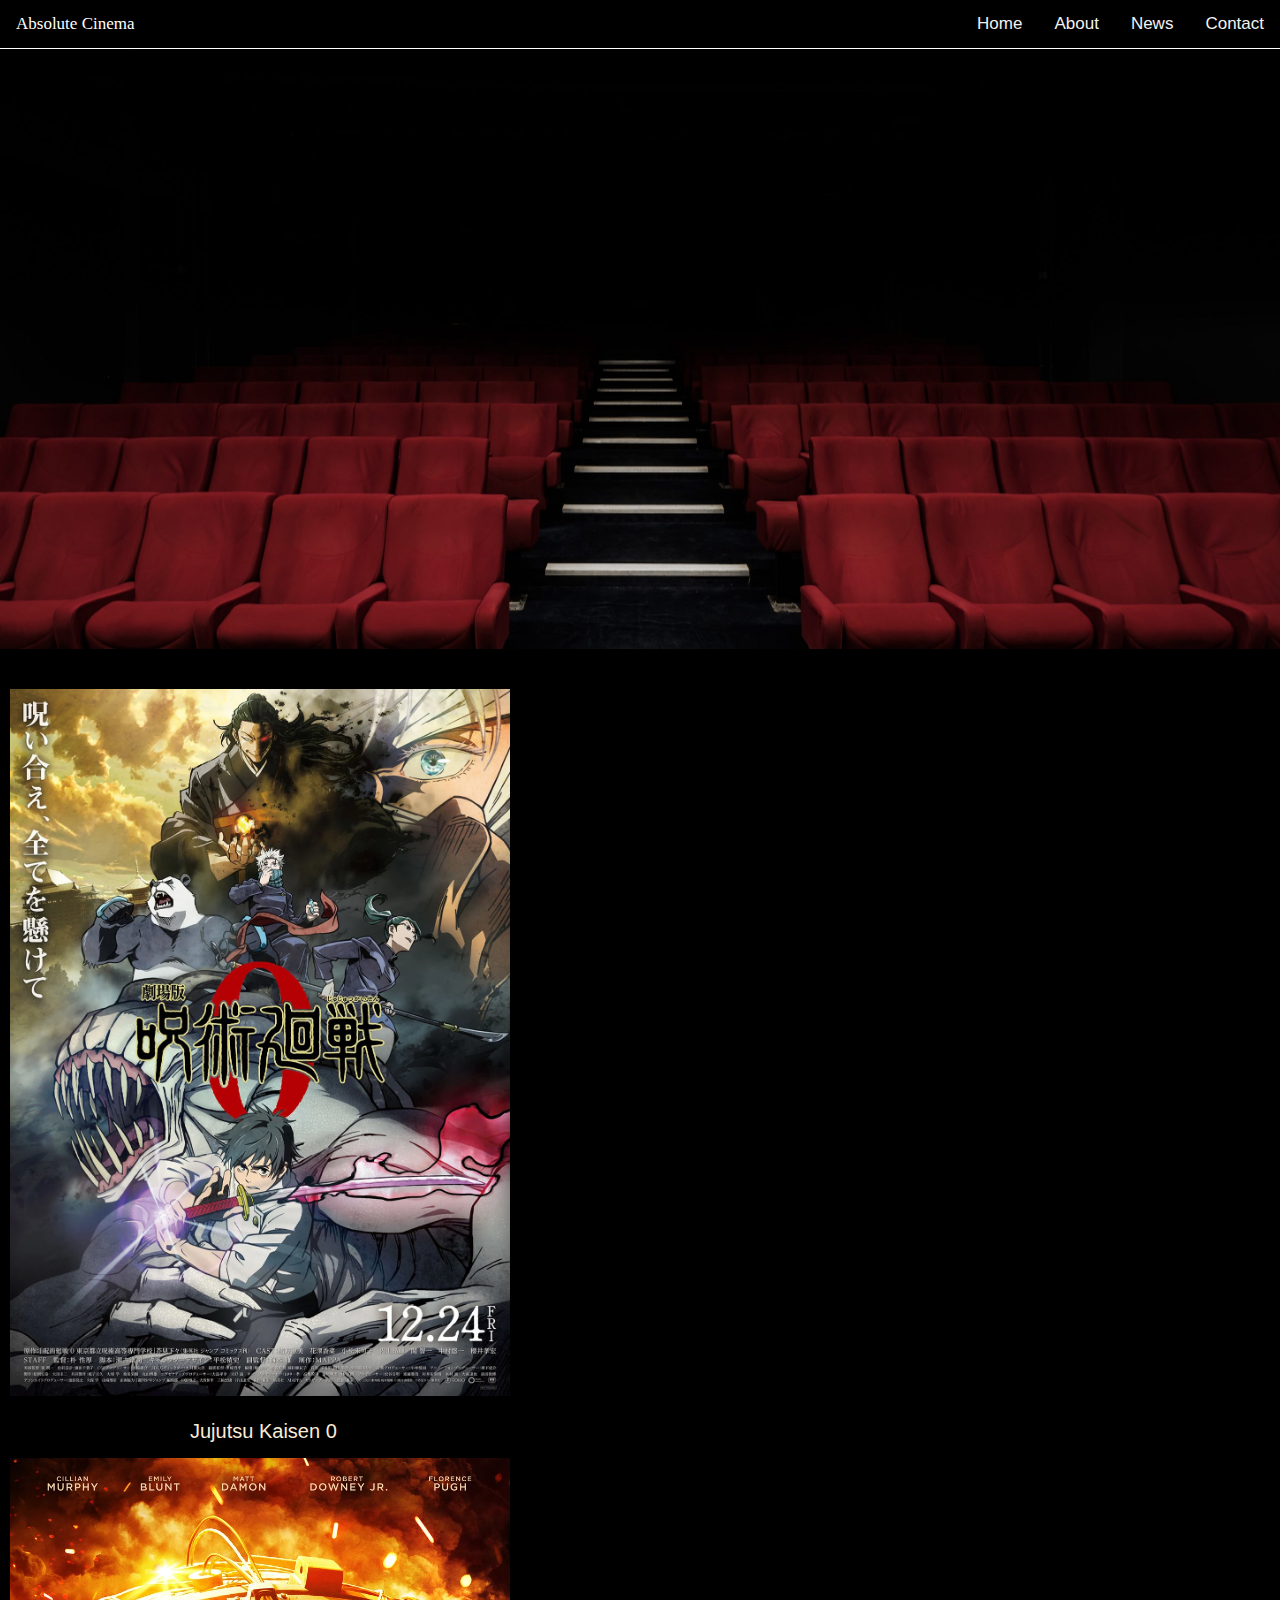
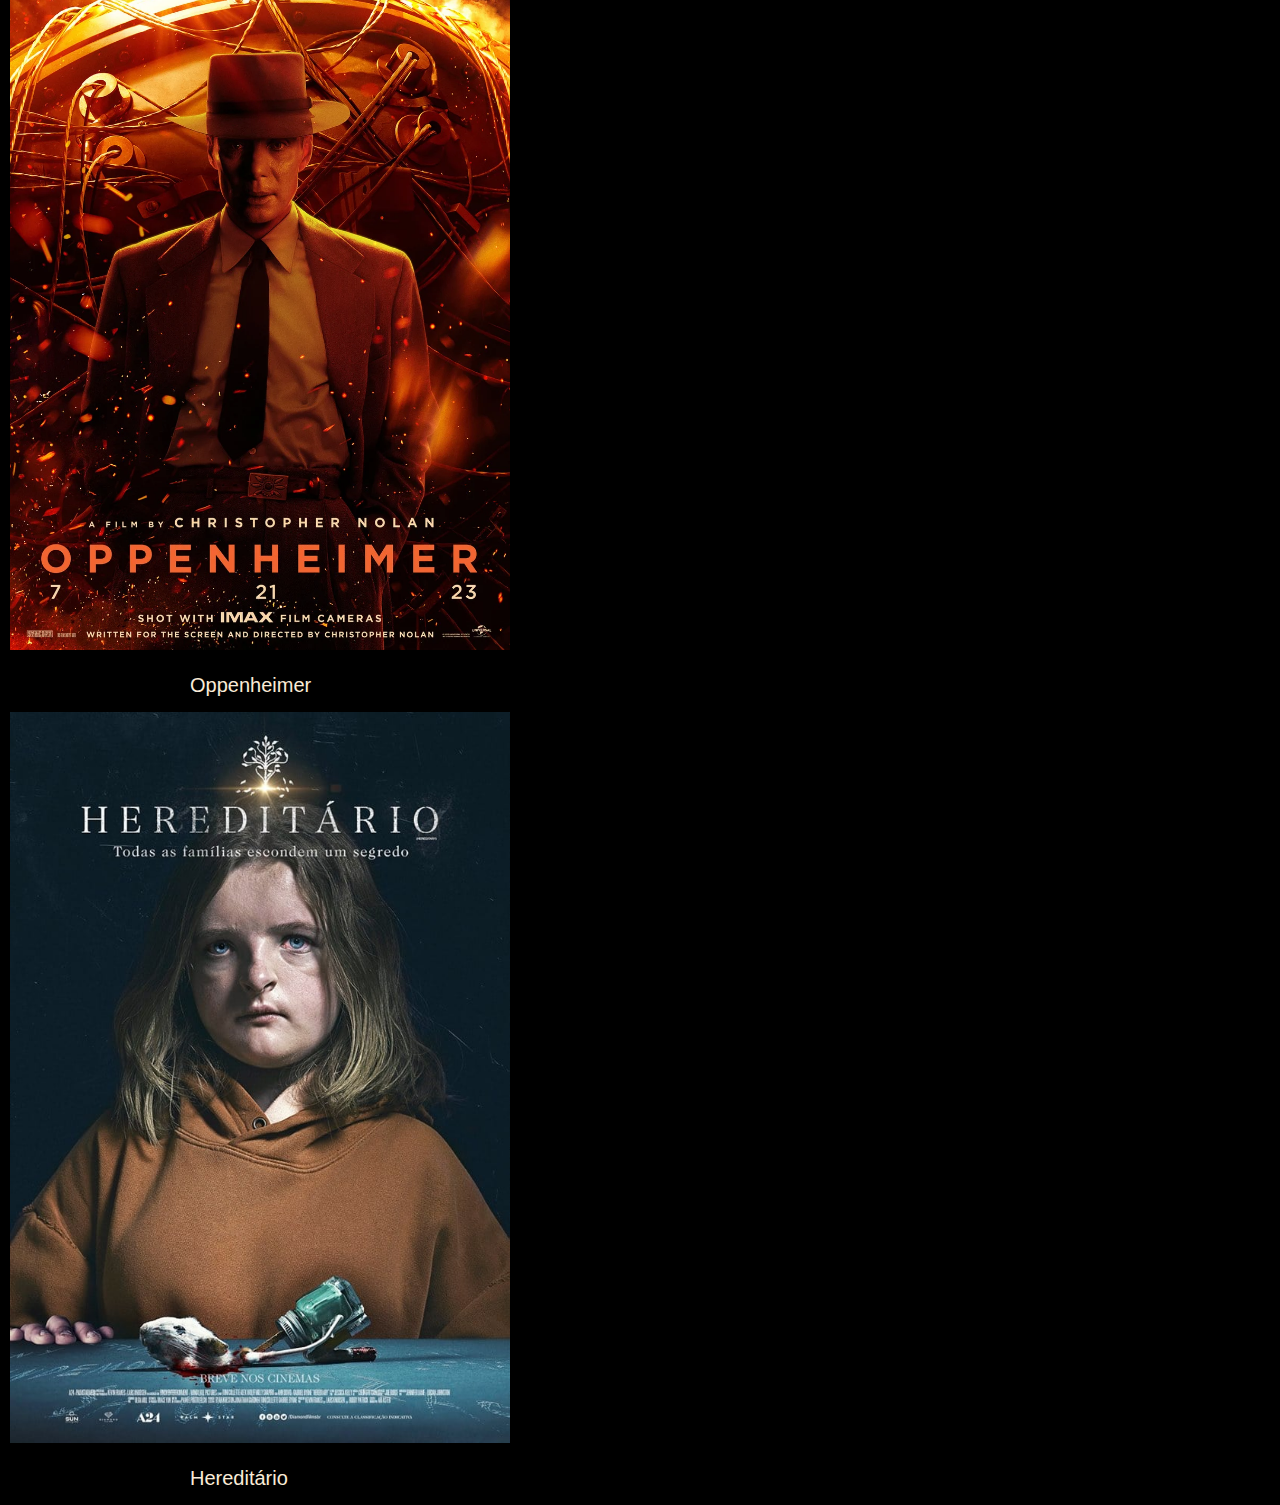
==== home.html @ a6e1a8bd "home" ====
<!DOCTYPE html>
<html lang="pt-br">
<head>
    <meta charset="UTF-8">
    <meta name="viewport" content="width=device-width, initial-scale=1.0">
    <title>Absolute Cinema</title>
    <link rel="stylesheet" href="home.css">
</head>
<body>
      <nav class="navbar">    
        <div class="topnav">
            <a id="titulo" class="navbar-brand title">Absolute Cinema</a>
            <a href="#contact">Contact</a>
            <a href="#news">News</a>
            <a href="#about">About</a>
            <a class="active" href="#home">Home</a>
        </div>
    </nav>
    <div class="home">
        
    </div>
    <div class="containers">
        <div class="film">
            <img src="images/jujutsu.webp" alt="jujutsu">
            <li>Jujutsu Kaisen 0</li>
        </div>
        <div class="film">
            <img src="images/oppenheimer.webp" alt="oppenheimer">
            <li>Oppenheimer</li>
        </div>
        <div class="film">
            <img src="images/hereditario.jpg" alt="hereditario">
            <li>Hereditário</li>
        </div>
        <div class="film"></div>
    </div>
</body>
</html>
---- home.css ----
* {
    box-sizing: border-box;
}
body {
    font-family: sans-serif;
    margin: 0px;
    padding: 0px;
    background-color: black;
}

header {
    position: absolute !important;
    top: 0px;
    width: 100%;
    color: antiquewhite;
}

nav {
    border-bottom: solid 1px #fff;
    display: block;
}

.navbar-brand {
    color: antiquewhite;
    font-size: 48px;
    font-family: 'GODOFWAR'; 
}

.topnav .title {
  float: left;
}

.topnav {
    background-color: black;
    overflow: hidden;
  }
  
  .topnav a {
    float: right;
    color: #f2f2f2;
    text-align: center;
    padding: 14px 16px;
    text-decoration: none;
    font-size: 17px;
  }
  
  .topnav a:first-child:hover{
    background-color: rgba(255, 255, 255, 0);
    color: white;
}

.topnav a:hover {
    background-color: #ddd;
    color: black;
  }

body .home{
    background-image: url(images/Cinema-Cultura.jpg);
    background-size: cover;
    background-position: center;
    height: 600px;
    width: 100%;
    z-index: -1;
    margin-bottom: 40px;
}

.home h1{
    z-index: 1;
    color: red;
}

.container {
    float: left;
    width: 25%;
    padding: 15px;
    
}

.film::after {
    display: table;
    clear: both;
}

.film img {
    width: 500px;
    margin: 0px 10px 20px 10px;
}

.film li {
    list-style-type: none;
    color: antiquewhite;
    margin-bottom: 15px;
    margin-left: 190px;
    font-size: 20px;
}
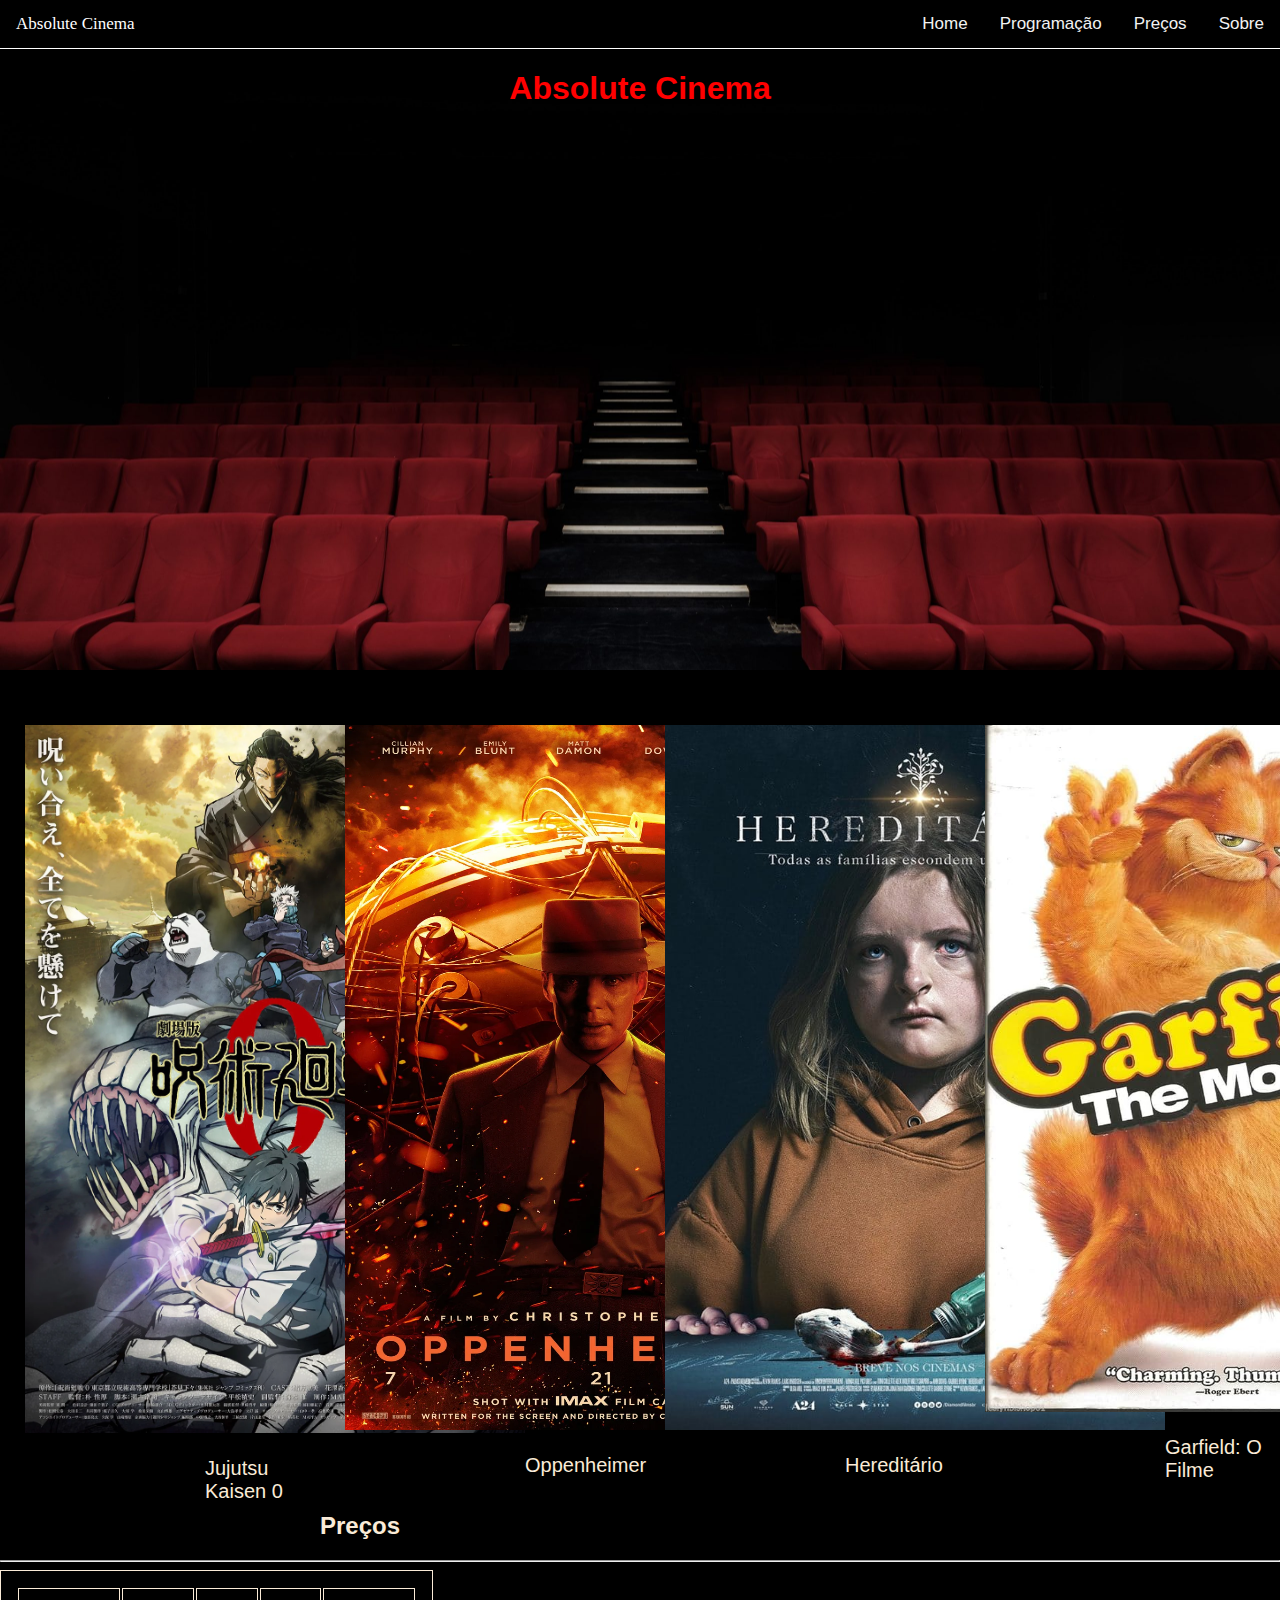
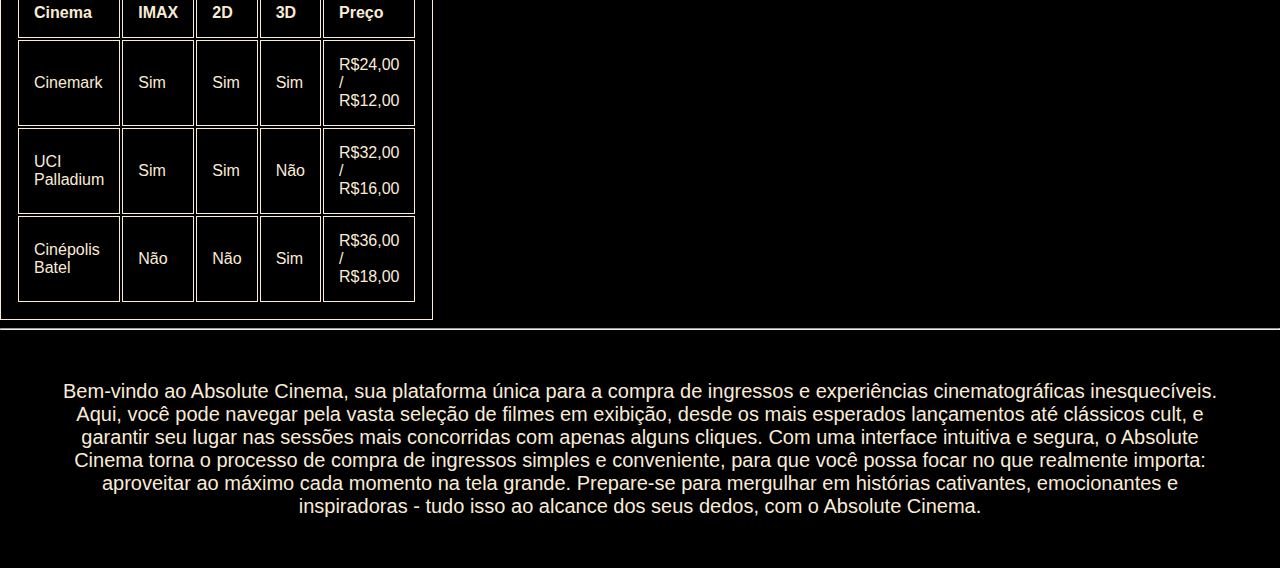
==== commit 9ef2c3da: "garfield" ====
--- a/home.html
+++ b/home.html
@@ -9,30 +9,78 @@
 <body>
       <nav class="navbar">    
         <div class="topnav">
-            <a id="titulo" class="navbar-brand title">Absolute Cinema</a>
-            <a href="#contact">Contact</a>
-            <a href="#news">News</a>
-            <a href="#about">About</a>
+            <a id="titulo" class="navbar-brand title" href="#home">Absolute Cinema</a>
+            <a href="#about">Sobre</a>
+            <a href="#prices">Preços</a>
+            <a href="#showing">Programação</a>
             <a class="active" href="#home">Home</a>
         </div>
     </nav>
     <div class="home">
-        
+        <h1>Absolute Cinema</h1>
     </div>
-    <div class="containers">
+    <div id="showing" class="containers">
         <div class="film">
             <img src="images/jujutsu.webp" alt="jujutsu">
             <li>Jujutsu Kaisen 0</li>
         </div>
         <div class="film">
-            <img src="images/oppenheimer.webp" alt="oppenheimer">
+            <img src="images/oppenheimer.webp" alt="oppenheimer" style="height: 705px;">
             <li>Oppenheimer</li>
         </div>
         <div class="film">
-            <img src="images/hereditario.jpg" alt="hereditario">
+            <img src="images/hereditario.jpg" alt="hereditario" style="height: 705px;">
             <li>Hereditário</li>
         </div>
-        <div class="film"></div>
+        <div class="film">
+            <img src="images/garfield.jpg" alt="garfield">
+            <li>Garfield: O Filme</li>
+        </div>
+    </div>
+    <div id="prices" class="tables">
+        <h2>Preços</h2>
+        <table class="pricing">
+            <hr>
+            <tr>
+                <th>Cinema</th>
+                <th>IMAX</th>
+                <th>2D</th>
+                <th>3D</th>
+                <th>Preço</th>
+            </tr>
+            <tr>
+                <td>Cinemark</td>
+                <td>Sim</td>
+                <td>Sim</td>
+                <td>Sim</td>
+                <td>R$24,00 / R$12,00</td>
+            </tr>
+            <tr>
+                <td>UCI Palladium</td>
+                <td>Sim</td>
+                <td>Sim</td>
+                <td>Não</td>
+                <td>R$32,00 / R$16,00</td>
+            </tr>
+            <tr>
+                <td>Cinépolis Batel</td>
+                <td>Não</td>
+                <td>Não</td>
+                <td>Sim</td>
+                <td>R$36,00 / R$18,00</td>
+            </tr>
+        </table>
+        <hr>
+    </div>
+    <div id="about" class="about">
+        <p>Bem-vindo ao Absolute Cinema, sua plataforma única para a compra de ingressos
+        e experiências cinematográficas inesquecíveis. Aqui, você pode navegar pela vasta
+        seleção de filmes em exibição, desde os mais esperados lançamentos até clássicos cult,
+         e garantir seu lugar nas sessões mais concorridas com apenas alguns cliques.
+        Com uma interface intuitiva e segura, o Absolute Cinema torna o processo de compra de
+        ingressos simples e conveniente, para que você possa focar no que realmente importa:
+         aproveitar ao máximo cada momento na tela grande. Prepare-se para mergulhar em histórias cativantes,
+        emocionantes e inspiradoras - tudo isso ao alcance dos seus dedos, com o Absolute Cinema.</p>
     </div>
 </body>
 </html>--- a/home.css
+++ b/home.css
@@ -67,14 +67,16 @@
 .home h1{
     z-index: 1;
     color: red;
+    text-align: center;
 }
 
-.container {
+.film {
     float: left;
+    display: inline;
     width: 25%;
     padding: 15px;
-    
 }
+
 
 .film::after {
     display: table;
@@ -84,6 +86,7 @@
 .film img {
     width: 500px;
     margin: 0px 10px 20px 10px;
+    
 }
 
 .film li {
@@ -92,4 +95,27 @@
     margin-bottom: 15px;
     margin-left: 190px;
     font-size: 20px;
+    
+}
+
+.tables h2 {
+    margin-left: 10px;
+}
+
+.tables{ 
+    color: antiquewhite;
+}
+
+table, th, td{
+    border: 1px solid;
+    width: 30%;
+    padding: 15px;
+    text-align: left;
+}
+
+.about {
+    color: antiquewhite;
+    text-align: center;
+    font-size: 20px;
+    margin: 50px;
 }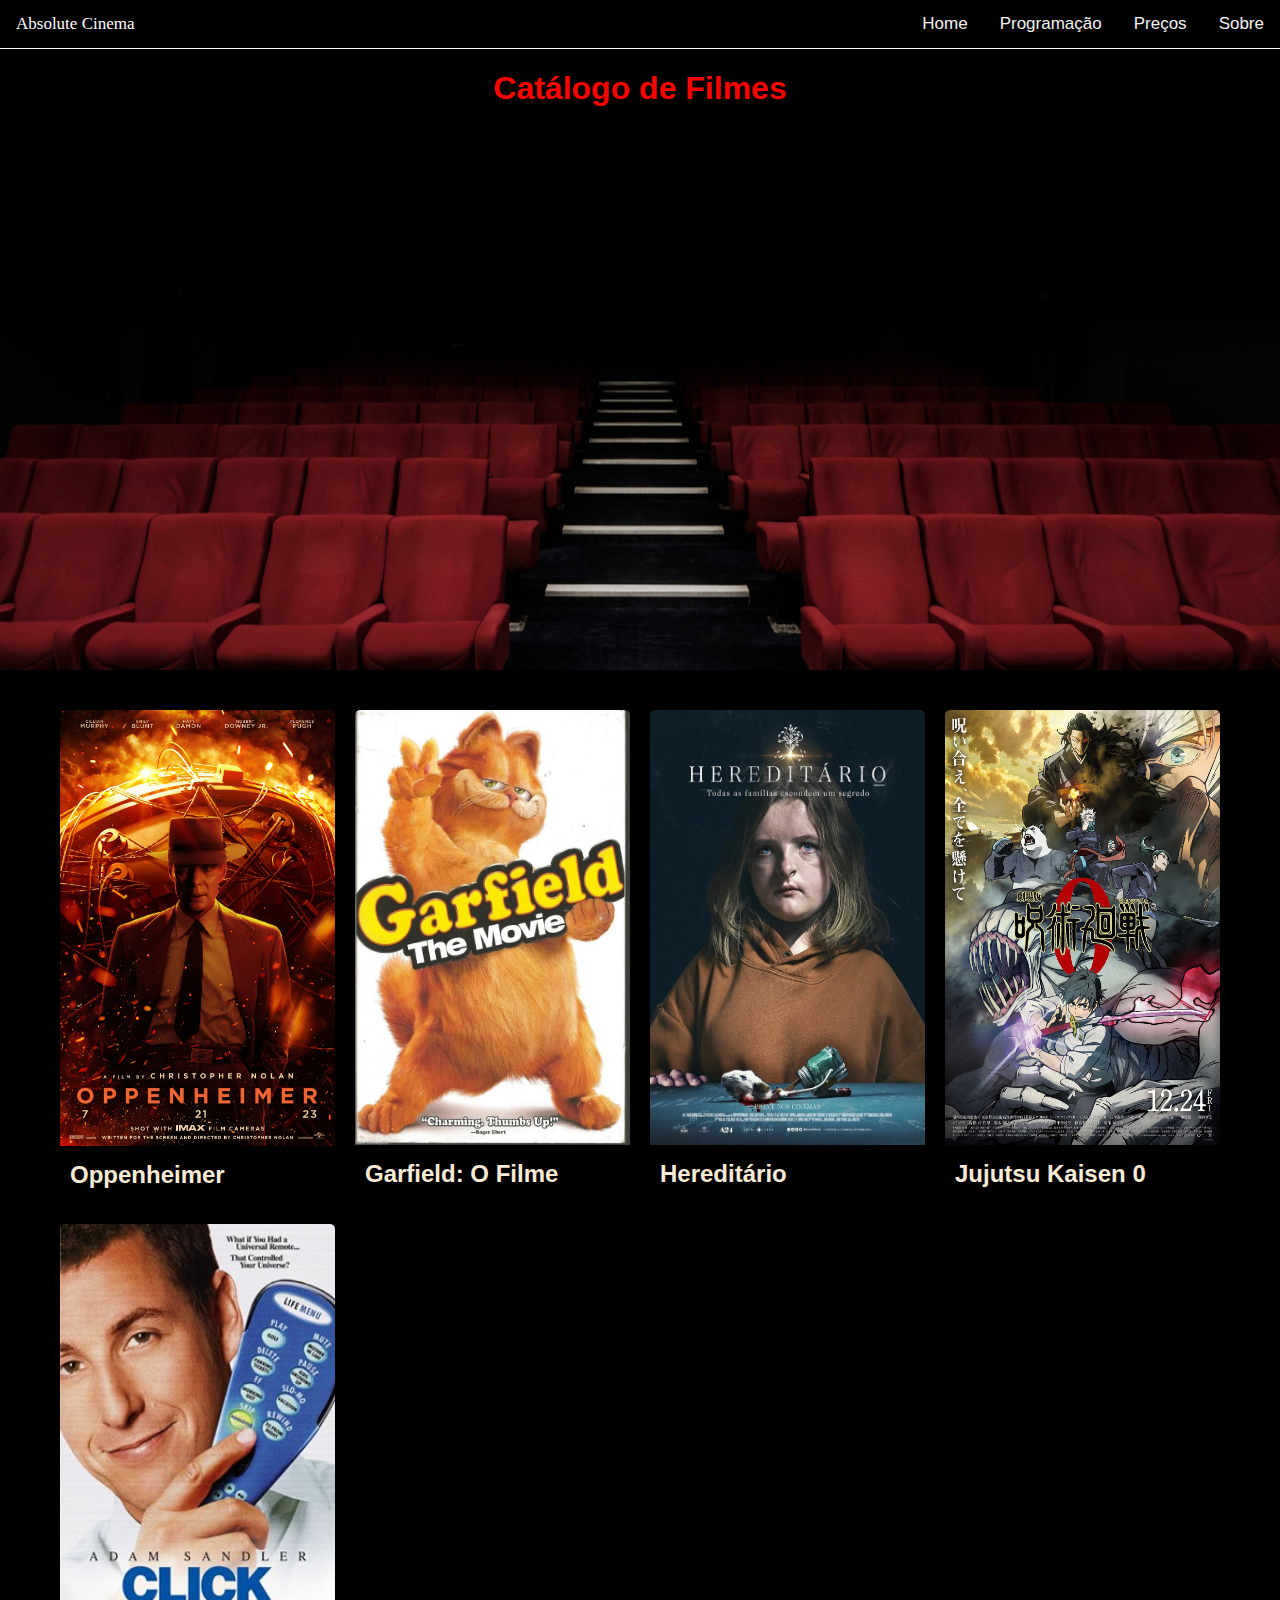
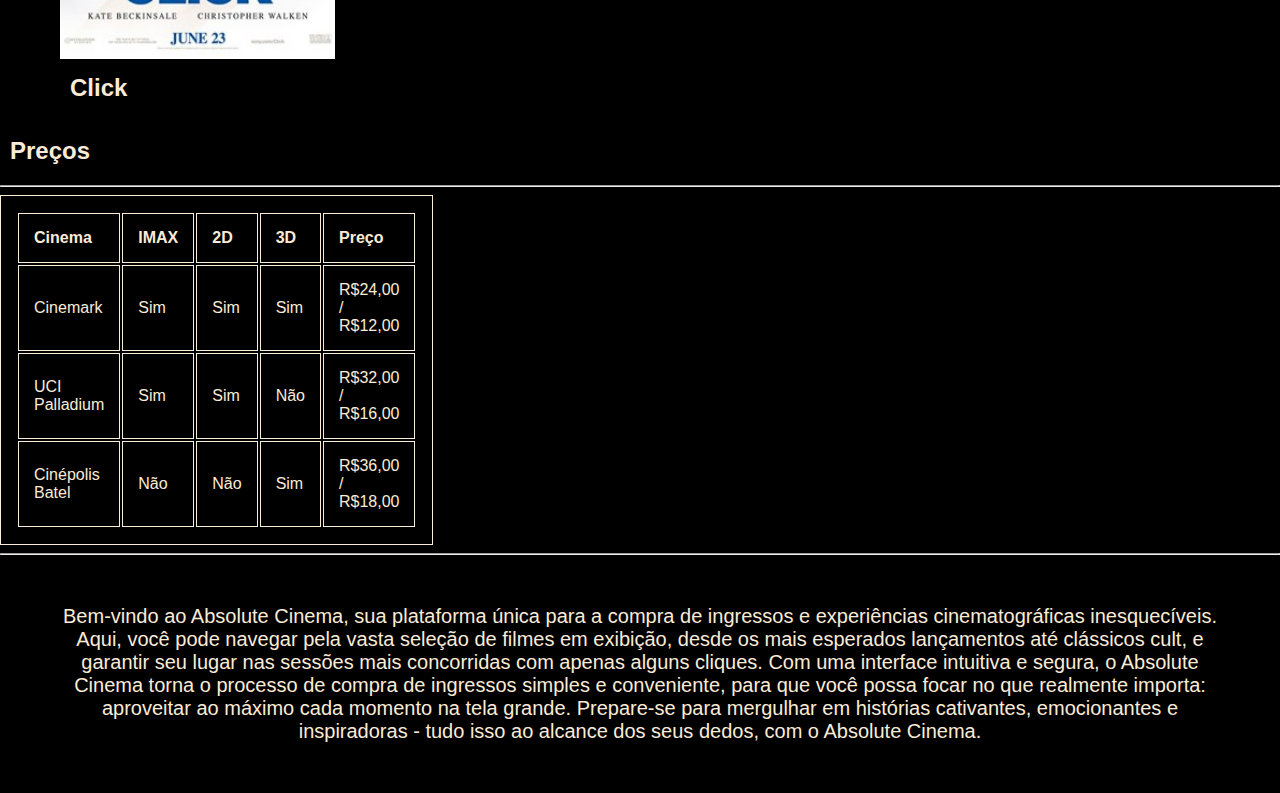
==== commit 18282102: "catalago" ====
--- a/home.html
+++ b/home.html
@@ -17,25 +17,40 @@
         </div>
     </nav>
     <div class="home">
-        <h1>Absolute Cinema</h1>
+        <h1>Catálogo de Filmes</h1>
     </div>
-    <div id="showing" class="containers">
-        <div class="film">
-            <img src="images/jujutsu.webp" alt="jujutsu">
-            <li>Jujutsu Kaisen 0</li>
+    <div id="showing" class="container">
+        <div class="movie">
+            <img src="images/oppenheimer.webp" alt="Oppenheimer">
+            <div class="movie-info">
+                <h2 class="movie-title">Oppenheimer</h2>
+            </div>
         </div>
-        <div class="film">
-            <img src="images/oppenheimer.webp" alt="oppenheimer" style="height: 705px;">
-            <li>Oppenheimer</li>
+        <div class="movie">
+            <img src="images/garfield.jpg" alt="Garfield" style="height: 435px;">
+            <div class="movie-info">
+                <h2 class="movie-title">Garfield: O Filme</h2>
+            </div>
         </div>
-        <div class="film">
-            <img src="images/hereditario.jpg" alt="hereditario" style="height: 705px;">
-            <li>Hereditário</li>
+        <div class="movie">
+            <img src="images/hereditario.jpg" alt="Hereditário" style="height: 435px;">
+            <div class="movie-info">
+                <h2 class="movie-title">Hereditário</h2>
+            </div>
         </div>
-        <div class="film">
-            <img src="images/garfield.jpg" alt="garfield">
-            <li>Garfield: O Filme</li>
+        <div class="movie">
+            <img src="images/jujutsu.webp" alt="Jujutsu Kaisen 0" style="height: 435px;">
+            <div class="movie-info">
+                <h2 class="movie-title">Jujutsu Kaisen 0</h2>
+            </div>
         </div>
+        <div class="movie">
+            <img src="images/Click_film.jpg" alt="Click" style="height: 435px;">
+            <div class="movie-info">
+                <h2 class="movie-title">Click</h2>
+            </div>
+        </div>
+    </div>
     </div>
     <div id="prices" class="tables">
         <h2>Preços</h2>
--- a/home.css
+++ b/home.css
@@ -6,13 +6,6 @@
     margin: 0px;
     padding: 0px;
     background-color: black;
-}
-
-header {
-    position: absolute !important;
-    top: 0px;
-    width: 100%;
-    color: antiquewhite;
 }
 
 nav {
@@ -70,32 +63,32 @@
     text-align: center;
 }
 
-.film {
-    float: left;
-    display: inline;
-    width: 25%;
-    padding: 15px;
+.container {
+    max-width: 1200px;
+    margin: 20px auto;
+    display: grid;
+    grid-template-columns: repeat(auto-fill, minmax(250px, 1fr));
+    grid-gap: 20px;
+    padding: 0 20px;
 }
-
-
-.film::after {
-    display: table;
-    clear: both;
+.movie {
+    background-color: black;
+    border-radius: 5px;
+    box-shadow: 0 2px 5px rgba(0, 0, 0, 0.1);
+    overflow: hidden;
 }
-
-.film img {
-    width: 500px;
-    margin: 0px 10px 20px 10px;
-    
+.movie img {
+    width: 100%;
+    height: auto;
+    display: block;
 }
-
-.film li {
-    list-style-type: none;
+.movie-info {
+    padding: 10px;
     color: antiquewhite;
-    margin-bottom: 15px;
-    margin-left: 190px;
-    font-size: 20px;
-    
+}
+.movie-title {
+    font-weight: bold;
+    margin: 5px 0;
 }
 
 .tables h2 {
